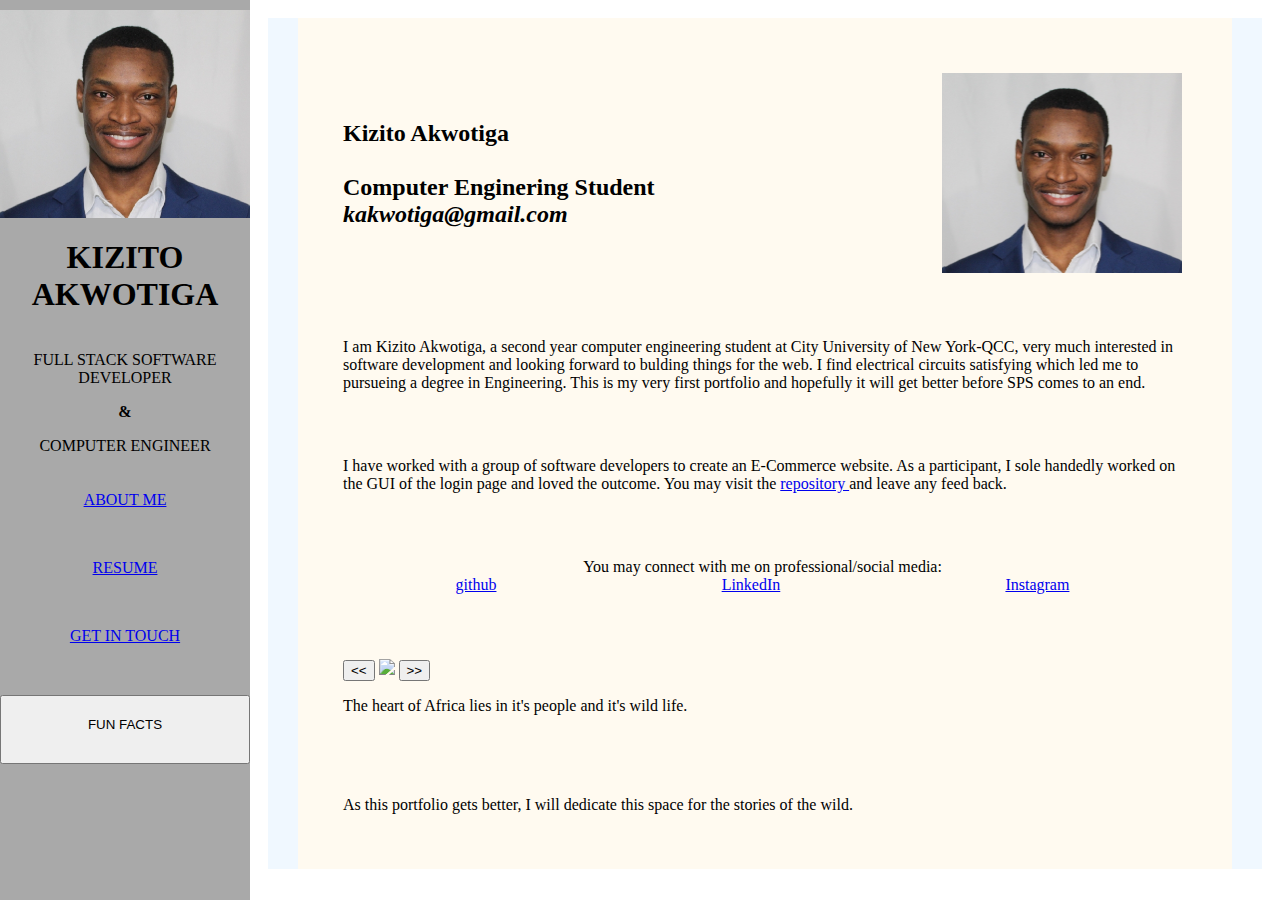
==== portfolio/src/main/webapp/index.html @ 80878072 "Remove commented code, add new gallery image" ====
<!DOCTYPE html>
<html>

<head>
    <meta charset="UTF-8">
    <title>Kizito's portfolio</title>
    <link rel="stylesheet" href="style.css">
    <script src="script.js"></script>

</head>

<body>
    <div id="content">
        <div hidden>header</div>
        <div class="middle-part">
            <div class="flex-body">
                <div class="side-bar">
                    <img src="images/AtWork.jpg" id="sidebar-picture">
                    <h1>KIZITO AKWOTIGA</h1>
                    <p>FULL STACK SOFTWARE DEVELOPER </p>
                    <b>&</b>
                    <p>COMPUTER ENGINEER</p>
                    <a href="#" class="side-menu">ABOUT ME</a>
                    <a href="#" class="side-menu">RESUME</a>
                    <a href="#" class="side-menu">GET IN TOUCH</a>
                    <button onclick="addRandomGreeting()" class="side-menu button">FUN FACTS </button>
                </div>
                <div class=main-body>
                    <div class="mini-container brief">
                        <h2>
                            <br>Kizito Akwotiga</br>
                            <br>Computer Enginering Student</br>
                            <address>kakwotiga@gmail.com</address>
                        </h2>
                        <img class="profile-picture" src="images/AtWork.jpg">
                    </div>
                    <div class="mini-container">
                        I am Kizito Akwotiga, a second year computer engineering student at City University of New
                        York-QCC,
                        very much interested in software development and looking forward to bulding things for the web.
                        I find electrical circuits satisfying which led me to pursueing a degree in Engineering.
                        This is my very first portfolio and hopefully it will get better before SPS comes to an end.
                    </div>
                    <div class="mini-container">
                        I have worked with a group of software developers to create an E-Commerce website. As a
                        participant,
                        I sole handedly worked on the GUI of the login page and loved the outcome. You may visit the <a
                            href="https://github.com/ayamkito/qcc-shopper.git">repository </a> and leave any feed back.
                    </div>
                    <div class="mini-container" id="social">
                        You may connect with me on professional/social media:
                        <div>
                            <a href="https://github.com/ayamkito">github</a>
                            <a href="https://www.linkedin.com/in/ayamkito/">LinkedIn</a>
                            <a href="#">Instagram</a>
                        </div>
                    </div>
                    <div class="mini-container">
                        <div class="gallery">
                            <div>
                                <button onclick="prevImage">
                                    << </button>
                                        <img src="https://www.planetware.com/wpimages/2020/07/south-africa-top-attractions-intro-paragraph-giraffes-sunset.jpg" id="gallery">
                                        <button onclick="nextImage"> >> </button>
                            </div>
                            <p>The heart of Africa lies in it's people and it's wild life.</p>
                        </div>
                    </div>
                    <div class="mini-container">
                        As this portfolio gets better, I will dedicate this space for the stories of the wild.
                    </div>
                </div>
            </div>
        </div>
        <div hidden>footer</div>
    </div>
</body>

</html>
---- portfolio/src/main/webapp/style.css ----
#content {
  margin-left: auto;
  margin-right: auto;
  width: auto;
  display: flex;
  padding: 10px;
}
.middle-part{
    margin-left: 250px;
    background-color: aliceblue;
}
.flex-body{
    display: flex;
}
.side-bar{
    background-color: darkgray;
    height: 100%;
    width: 250px;
    padding: 10px 0 0 0;
    position:fixed;
    top: 0;
    left: 0;
    overflow-y:auto;
    overflow-x: hidden;    
    text-align: center;
    display: flex;
    flex-direction: column;
}

.side-menu{
    padding: 20px 0 30px 0;
}
.side-menu.button{
    margin: 20px 0 0 0;
}




.main-body{
    background-color: floralwhite;
    margin: 0 30px 0 30px;
    padding: 15px 25px 15px 20px;
}


.mini-container{
    margin: 15px 0 15px 0;
    padding: 25px;    

}
.mini-container.brief{
    display: flex;
    justify-content: space-between;
    
}
.mini-container#social{
    text-align: center;
}
.profile-picture{
    height: 200px;
}

#social div{
    display:flex;
    justify-content: space-around;
}

/* #greeting-container {
  margin-top: 20px;
}

 
#gallery{
    width: 500px;
    padding: 10px;
    top: 50%;
    left: 50%;
    display:flex;
}
 */
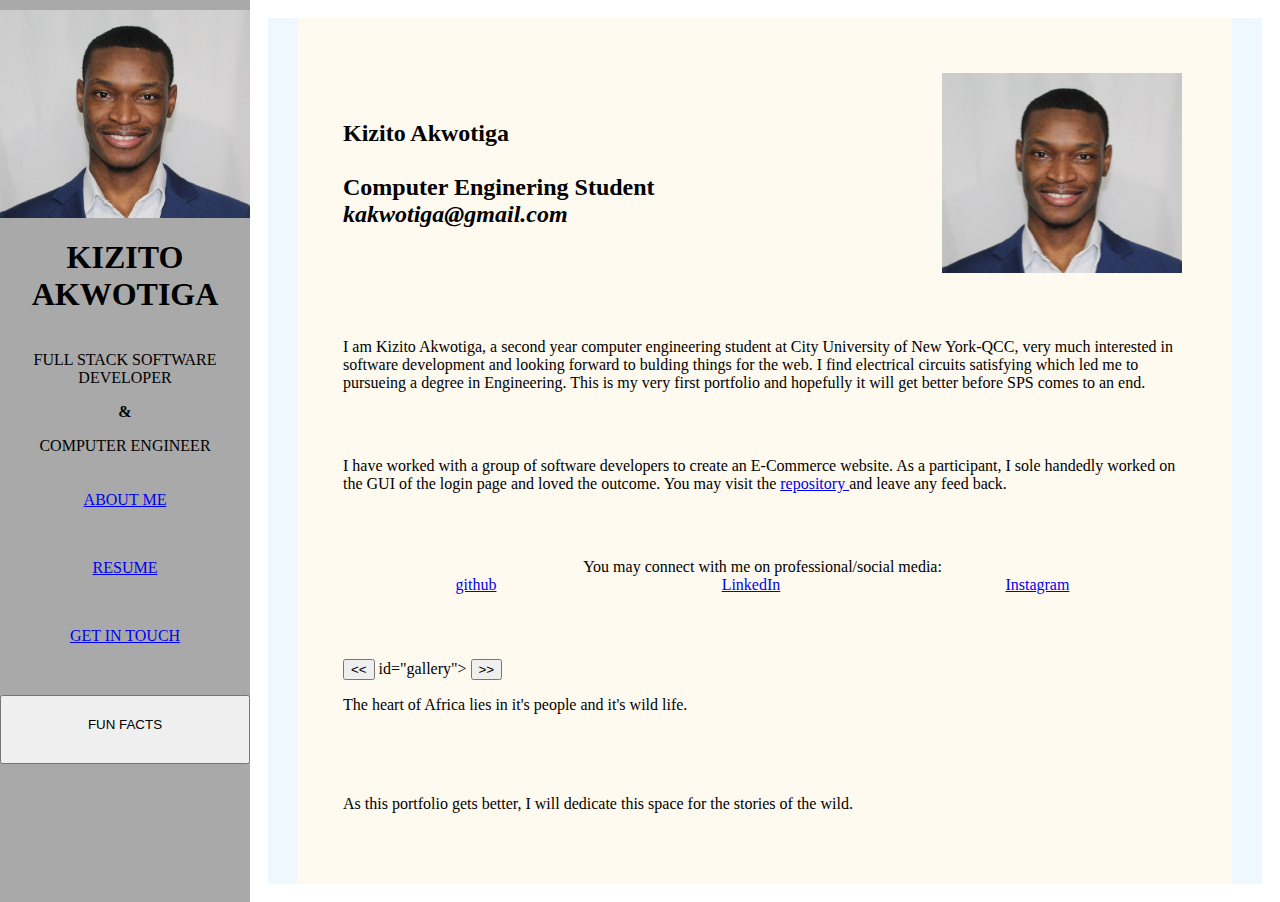
==== commit 3733d467: "do not approve" ====
--- a/portfolio/src/main/webapp/index.html
+++ b/portfolio/src/main/webapp/index.html
@@ -5,7 +5,7 @@
     <meta charset="UTF-8">
     <title>Kizito's portfolio</title>
     <link rel="stylesheet" href="style.css">
-    <script src="script.js"></script>
+    <script src="script2.js"></script>
 
 </head>
 
@@ -23,7 +23,7 @@
                     <a href="#" class="side-menu">ABOUT ME</a>
                     <a href="#" class="side-menu">RESUME</a>
                     <a href="#" class="side-menu">GET IN TOUCH</a>
-                    <button onclick="addRandomGreeting()" class="side-menu button">FUN FACTS </button>
+                    <button href="/funFacts" onclick="displayFacts();" class="side-menu button" >FUN FACTS </button>
                 </div>
                 <div class=main-body>
                     <div class="mini-container brief">
@@ -60,7 +60,8 @@
                             <div>
                                 <button onclick="prevImage">
                                     << </button>
-                                        <img src="https://www.planetware.com/wpimages/2020/07/south-africa-top-attractions-intro-paragraph-giraffes-sunset.jpg" id="gallery">
+                                        <!-- <img src="https://globalgrasshopper.com/wp-content/uploads/2010/03/Kruger-National-Park-1000x664.jpg" -->
+                                        id="gallery">
                                         <button onclick="nextImage"> >> </button>
                             </div>
                             <p>The heart of Africa lies in it's people and it's wild life.</p>
@@ -68,10 +69,22 @@
                     </div>
                     <div class="mini-container">
                         As this portfolio gets better, I will dedicate this space for the stories of the wild.
+                        <p href="/funFacts" id="funFacts"></p>
                     </div>
                 </div>
             </div>
         </div>
+
+
+
+
+        <!-- <p>Click <a href="/hello">here</a> to see content created by server code.</p>
+        <p>Click here to get a random message:</p>
+        <button onclick="addRandomGreeting()">Hello</button>
+        <div id="greeting-container"></div> -->
+
+
+
         <div hidden>footer</div>
     </div>
 </body>
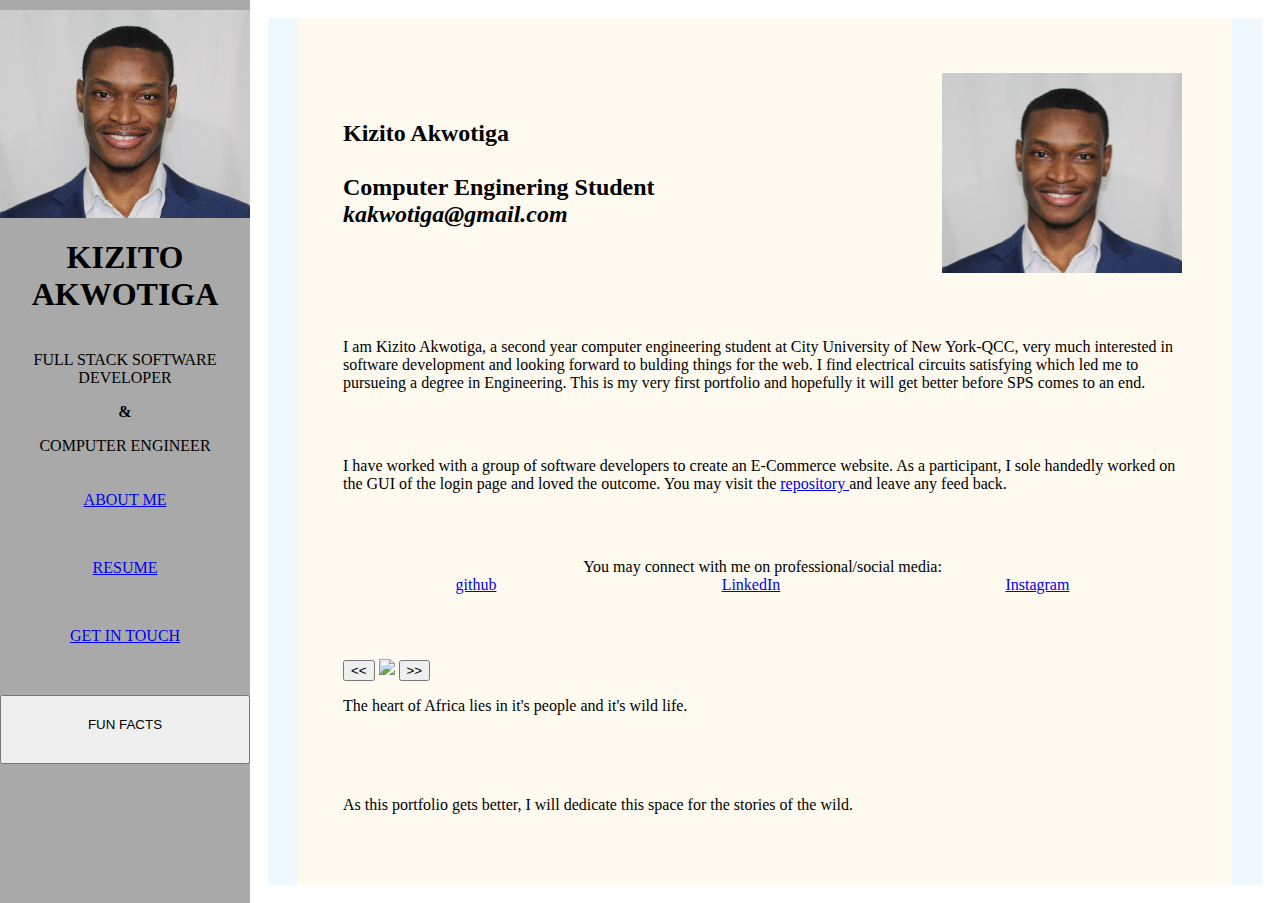
==== commit e81e0bb9: "do not approve" ====
--- a/portfolio/src/main/webapp/index.html
+++ b/portfolio/src/main/webapp/index.html
@@ -60,8 +60,7 @@
                             <div>
                                 <button onclick="prevImage">
                                     << </button>
-                                        <!-- <img src="https://globalgrasshopper.com/wp-content/uploads/2010/03/Kruger-National-Park-1000x664.jpg" -->
-                                        id="gallery">
+                                        <img src="https://www.planetware.com/wpimages/2020/07/south-africa-top-attractions-intro-paragraph-giraffes-sunset.jpg" id="gallery">
                                         <button onclick="nextImage"> >> </button>
                             </div>
                             <p>The heart of Africa lies in it's people and it's wild life.</p>
@@ -74,17 +73,6 @@
                 </div>
             </div>
         </div>
-
-
-
-
-        <!-- <p>Click <a href="/hello">here</a> to see content created by server code.</p>
-        <p>Click here to get a random message:</p>
-        <button onclick="addRandomGreeting()">Hello</button>
-        <div id="greeting-container"></div> -->
-
-
-
         <div hidden>footer</div>
     </div>
 </body>
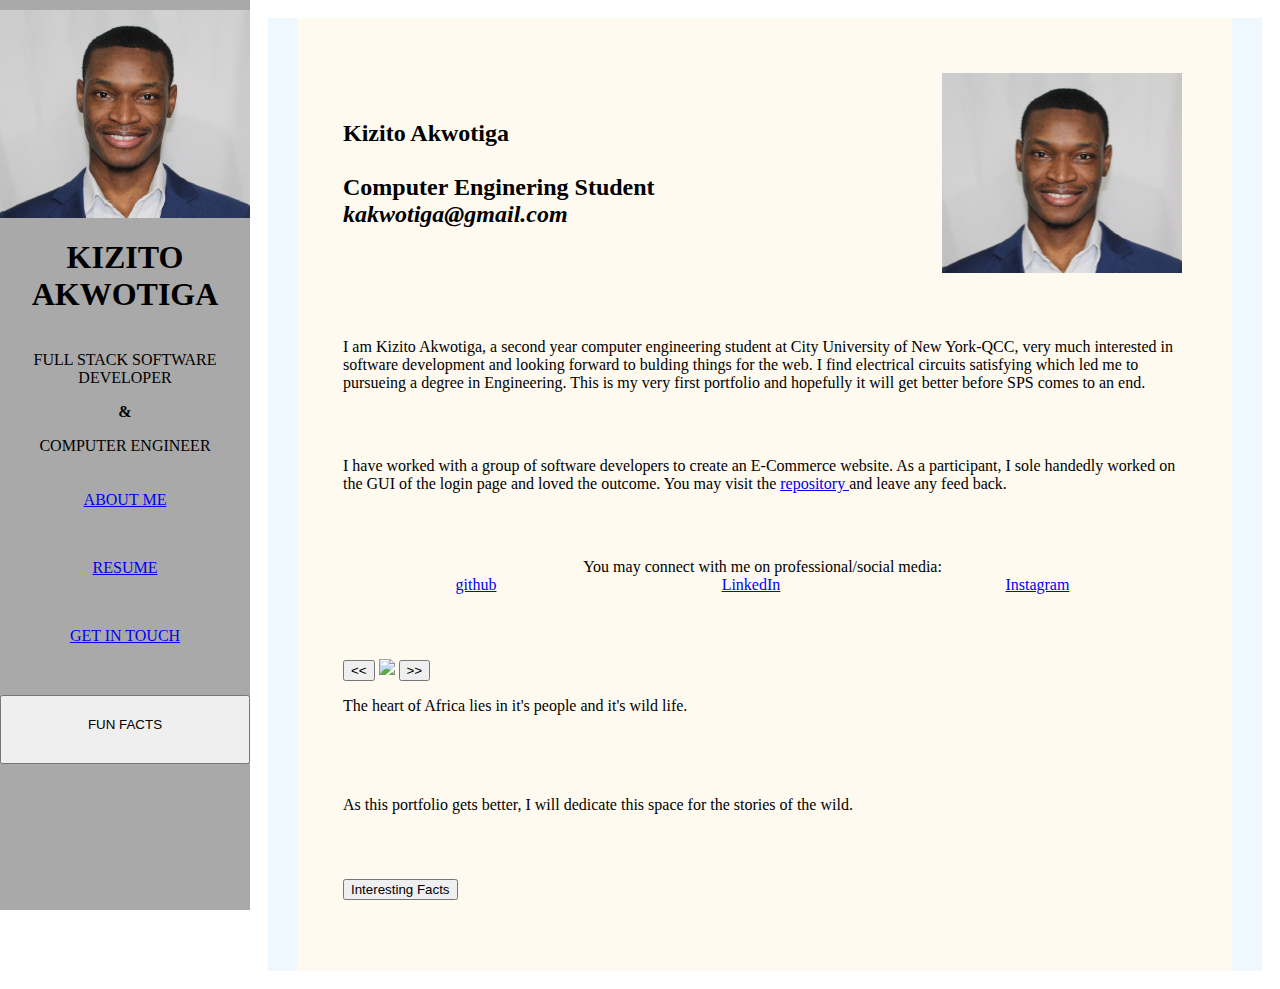
==== commit f0cd4f6a: "Add servlet file, add another script file (script2.js), modify index.html to interact with script2.j" ====
--- a/portfolio/src/main/webapp/index.html
+++ b/portfolio/src/main/webapp/index.html
@@ -23,7 +23,7 @@
                     <a href="#" class="side-menu">ABOUT ME</a>
                     <a href="#" class="side-menu">RESUME</a>
                     <a href="#" class="side-menu">GET IN TOUCH</a>
-                    <button href="/funFacts" onclick="displayFacts();" class="side-menu button" >FUN FACTS </button>
+                    <button onclick="document.location='/funfacts'" class="side-menu button">FUN FACTS </button>
                 </div>
                 <div class=main-body>
                     <div class="mini-container brief">
@@ -68,7 +68,10 @@
                     </div>
                     <div class="mini-container">
                         As this portfolio gets better, I will dedicate this space for the stories of the wild.
-                        <p href="/funFacts" id="funFacts"></p>
+                    </div>
+                    <div class="mini-container">
+                        <button onclick="displayFacts();">Interesting Facts</button>
+                        <p id="funFacts"> </p>
                     </div>
                 </div>
             </div>
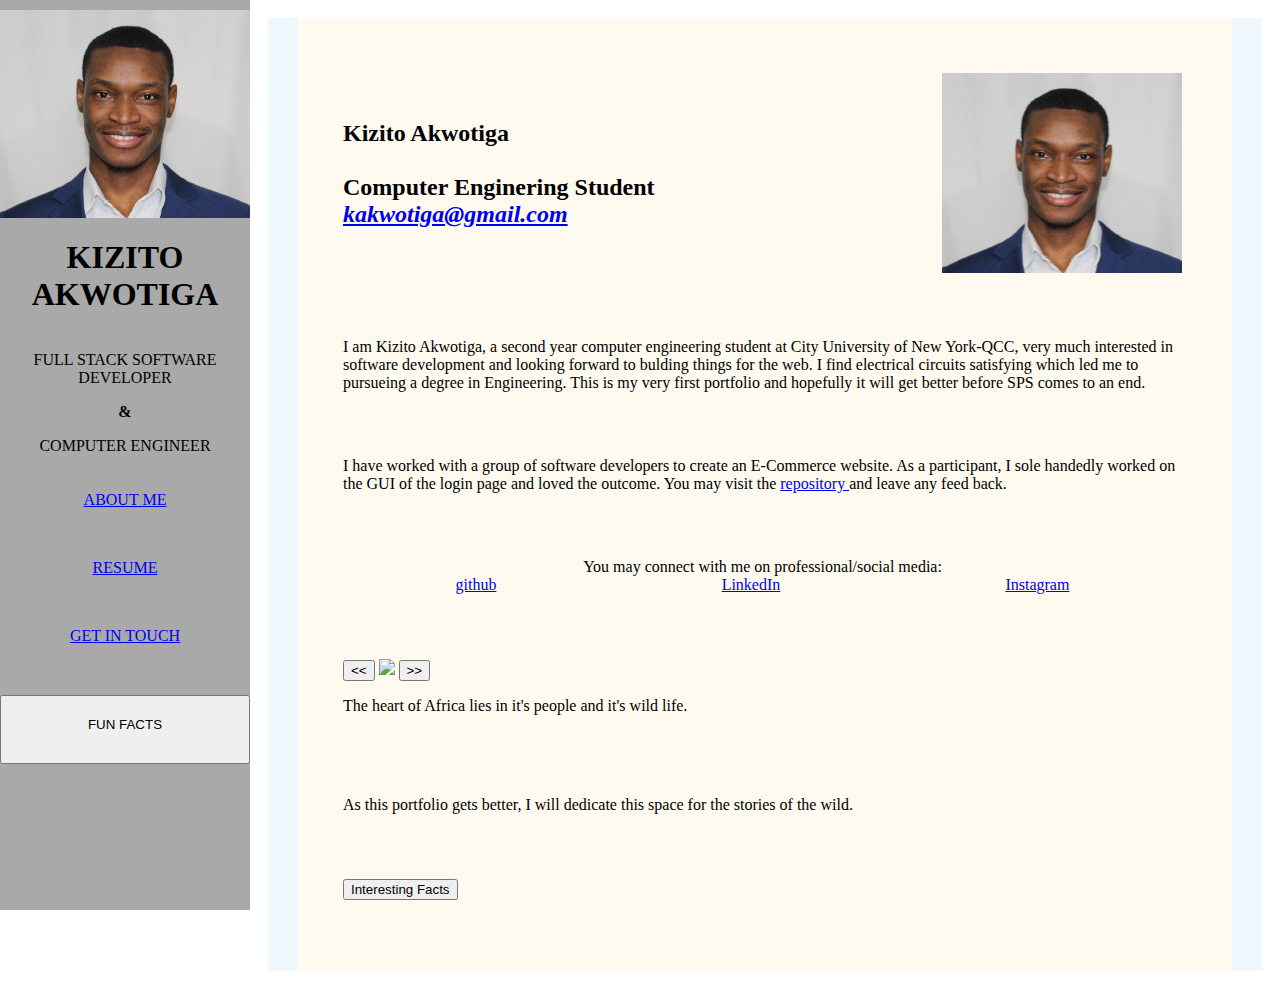
==== commit 7836cba9: "Update address href to mailto, fix indentation." ====
--- a/portfolio/src/main/webapp/index.html
+++ b/portfolio/src/main/webapp/index.html
@@ -30,7 +30,9 @@
                         <h2>
                             <br>Kizito Akwotiga</br>
                             <br>Computer Enginering Student</br>
-                            <address>kakwotiga@gmail.com</address>
+                            <address>
+                                <a href="mailto:kakwotiga@gmail.com"> kakwotiga@gmail.com </a>
+                            </address>
                         </h2>
                         <img class="profile-picture" src="images/AtWork.jpg">
                     </div>
@@ -58,10 +60,9 @@
                     <div class="mini-container">
                         <div class="gallery">
                             <div>
-                                <button onclick="prevImage">
-                                    << </button>
-                                        <img src="https://www.planetware.com/wpimages/2020/07/south-africa-top-attractions-intro-paragraph-giraffes-sunset.jpg" id="gallery">
-                                        <button onclick="nextImage"> >> </button>
+                                <button onclick="prevImage"> << </button>
+                                    <img src="https://www.planetware.com/wpimages/2020/07/south-africa-top-attractions-intro-paragraph-giraffes-sunset.jpg" id="gallery">
+                                <button onclick="nextImage"> >> </button>
                             </div>
                             <p>The heart of Africa lies in it's people and it's wild life.</p>
                         </div>
